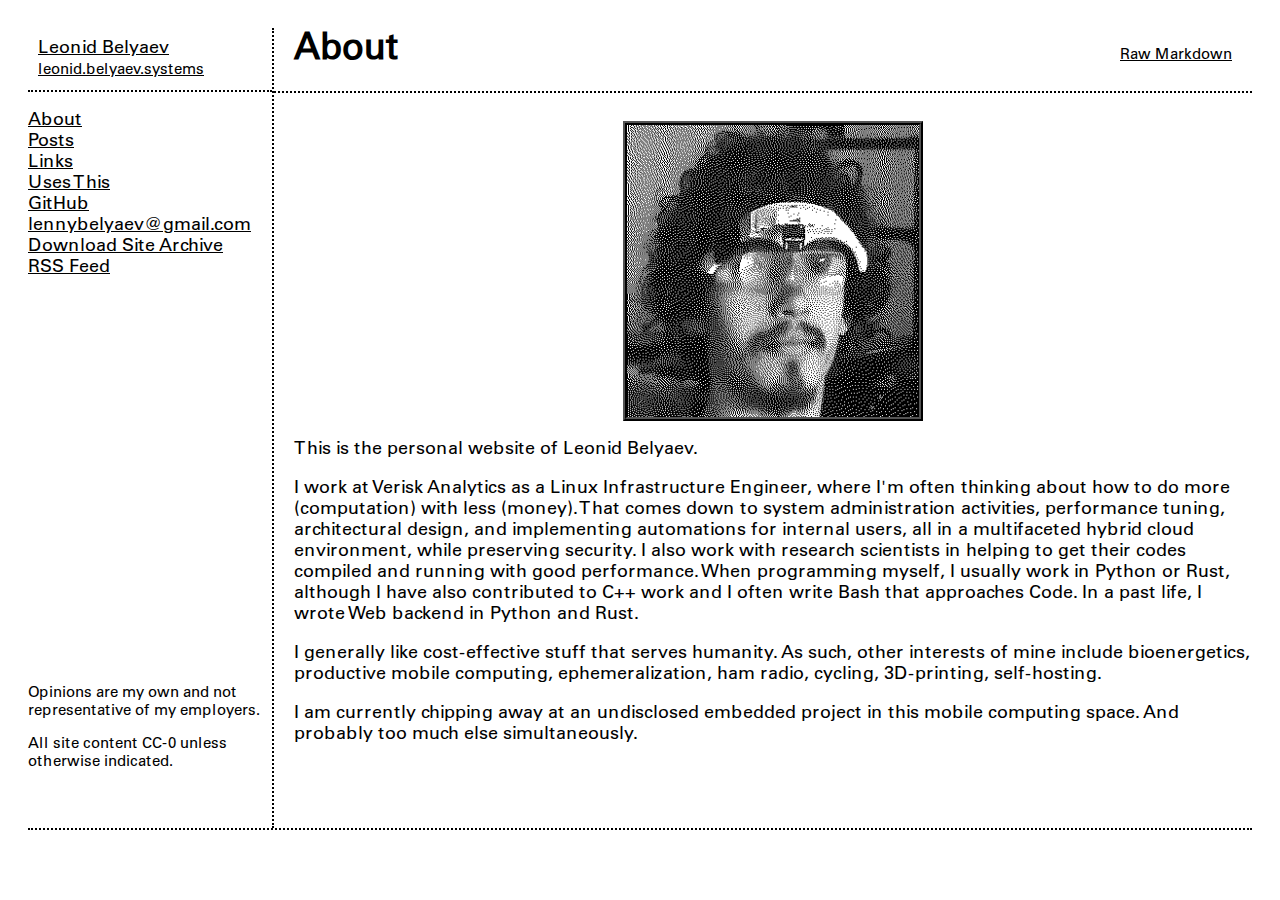
==== about.html @ d8e0aa21 "initial commit" ====
<!DOCTYPE html>
<html lang="en">
    <head>
	<meta charset="utf-8">
	<meta name="description" content="The personal website of Leonid Belyaev.">
	<meta name="author" content="Leonid Belyaev">
	<meta name="viewport" content="width=device-width, initial-scale=1.0">
	<link rel="stylesheet" href="/style.css">
	<title>About</title>
    </head>
    <body>
	<main>
	    <div class="main-container">
	    <div class="sidebar">

	<div class="bannerbox">
	<div class="namebox">
	<a href="/">
	Leonid Belyaev
	<small>
	leonid.belyaev.systems
	</small>
	</a>
	</div>
	</div>

	<nav>
	<ul>
		<li>
			<a href="/about.html">About</a>
		</li>
		<li>
			<a href="/posts.html">Posts</a>
		</li>
		<li>
			<a href="/links.html">Links</a>
		</li>
		<li>
			<a href="/uses-this.html">Uses This</a>
		</li>

		<li>
			<a href="https://github.com/aeblyve">GitHub</a>
		</li>
		<li>
			<a href="mail:lennybelyaev@gmail.com">lennybelyaev@gmail.com</a>
		</li>
		<li>
			<a href="/leonidbelyaevsystems.zip">Download Site Archive</a>
		</li>
		<li>
			<a href="/rss.xml">RSS Feed</a>
		</li>
	</ul>
	</nav>
	<div class="disclaimer">
		<small>
		<p>
		Opinions are my own and not representative of my employers.
		</p>
		</small>
		<small>
		<p>
		All site content CC-0 unless otherwise indicated.
		</p>
		</small>
	</div>


	<br/>
	<br/>
	</div>
	    <article>
	      <div class="articleheader">

		      <div class="articletitle">
			<h1>About</h1>
			<small class="raw"><a href="/about.md">Raw Markdown</a></small>
		      </div>
		
	      </div>

	      <div class="articlecontent">
		    <p>
        <style>
        @media (prefers-color-scheme: dark) {
  #LeonidBelyaev {
      filter: invert(100%);
  }

  #LeonidBelyaev:hover {
      filter: invert(100%);
  }
}
        </style>
        <style>
          #LeonidBelyaev { background-image: url('/img/cyclops-dither.png'); transition: background-image 0.5s ease-in-out; width: 300px; height: 300px; margin: 0 auto; border: 4px ridge black; background-repeat: no-contain; background-size: contain; background-size: 100% 100%;}
        </style>
        <style>
          #LeonidBelyaev:hover { background-image: url('/img/cyclops.jpeg'); animation: fade 1s; }
        </style>
        <div id="LeonidBelyaev" class=""></div>
        </p>
<p>This is the personal website of Leonid Belyaev.</p>
<p>I work at Verisk Analytics as a Linux Infrastructure Engineer, where I'm often thinking about how to do more (computation) with less (money). That comes down to system administration activities, performance tuning, architectural design, and implementing automations for internal users, all in a multifaceted hybrid cloud environment, while preserving security. I also work with research scientists in helping to get their codes compiled and running with good performance. When programming myself, I usually work in Python or Rust, although I have also contributed to C++ work and I often write Bash that approaches Code. In a past life, I wrote Web backend in Python and Rust.</p>
<p>I generally like cost-effective stuff that serves humanity. As such, other interests of mine include bioenergetics, productive mobile computing, ephemeralization, ham radio, cycling, 3D-printing, self-hosting.</p>
<p>I am currently chipping away at an undisclosed embedded project in this mobile computing space. And probably too much else simultaneously.</p>

	      

	      </div>



	    </article>
	    </div>

	</main>
    </body>
</html>
---- style.css ----
* {
    box-sizing: border-box;
}

/* Dark mode */
@media (prefers-color-scheme: dark) {
  :root {
    filter: invert(100%);
    /* Additional dark mode styles (optional) */
  }

  img {
      filter: invert(100%);
  }

  .image-transition {
      filter: invert(100%);
  }

  .image-transition:hover {
      filter: invert(100%);
  }

  .giscus {
      filter: invert(100%);
  }
}

@font-face {
  font-family: 'Univers';
  src: url('font/univers.woff2') format('woff2');
  font-style: normal;
  font-weight: 300;
}

main {
	padding: 20px;
}

.giscus {
	padding: 10px;
}

.articleheader {
    margin-bottom: 10px;
    border-bottom: 2px dotted black;
    height: 65px;
}


body {
    font-family: "Univers";
    font-size: 18px;
}

article {
    flex: 4;
    height: 800px;
}

h1 {
    margin-top: 0px;
}

article a.external::before {
    content:"{";
}

article a.external::after {
    content:"}";
}

a {
    color: #000;
}

a:hover {
    background-color: #000;
    color: #fff;
}

blockquote p {
    border-left: 1px solid grey;
    padding-left: 5px;
}

blockquote {
    margin-left: 10px;
}

header {
    align-items: center;
    display: flex;
    padding: 20px;
    background-color: white;
    border-bottom: 2px dotted black;
    height: 10%;
}

nav ul {
    padding: 0px;
}

.bannerbox {
	display: flex;
	flex-direction: row;
	padding: 10px;
        border-bottom: 2px dotted black;
}

.bannerbox .namebox {
	margin-top: auto;
	margin-bottom: 0px;
}

.articlecontent {
    padding: 0px 0px 20px 20px;
    height: 720px;
    overflow: auto;
}

.articleheader {
	padding: 0px 20px 20px 20px;
}

.sidebar {
    flex: 1;
    border-right: dotted black 2px;
    display: flex;
    flex-direction: column;
}

.sidebar-content {
    padding: 10px;
}

.main-container {
    display: flex;
    border-bottom: dotted 2px black;
    flex-direction: row;
}

@media (max-width: 1000px) {

    article {
	order: 2;
        font-size: 14px;
	height: 100%;
	padding: 0px;
    }

    .main-container {
        flex-direction: column;
	height: auto;
    }

    .sidebar {
	order: 1;
        border-top: dotted black 2px;
        border-right: dotted black 0px;
    }

    .articleheader {
	    padding: 20px;
	    height: 100%;
    }

    nav {
        border-bottom: 2px dotted black;
    }

    nav ul {
	    text-align: center;
    }

    .disclaimer {
	    display: none;
    }

    .articlecontent {
	    height: 100%
    }

    nav ul li {
	    display: inline-block;
	    margin: auto;
    }

    .sidebar-content {
        /* order: 1; */
        border-bottom: dotted black 2px;
    }

    main {
	background-color: white;
	height: auto;
    }
}

img {
    width: auto;
    margin: 0 auto;
    border: 4px ridge black;
}


@keyframes fade {
    0% {
        opacity: 1;
    }
    50% {
        opacity: 0.5;
    }
    100% {
        opacity: 1;
    }
}

.image-transition:hover {
    animation: fade 1s; /* Add animation property */
}

.articleheader .articletitle {
    display: flex;
    align-items: baseline;
}

.articleheader h1 {
    margin: 0px;
}

.articleheader .raw {
    margin-left: auto;
}

ul {
    list-style: none;
    padding: 5px;
}

.disclaimer {
	margin-top: auto;
}
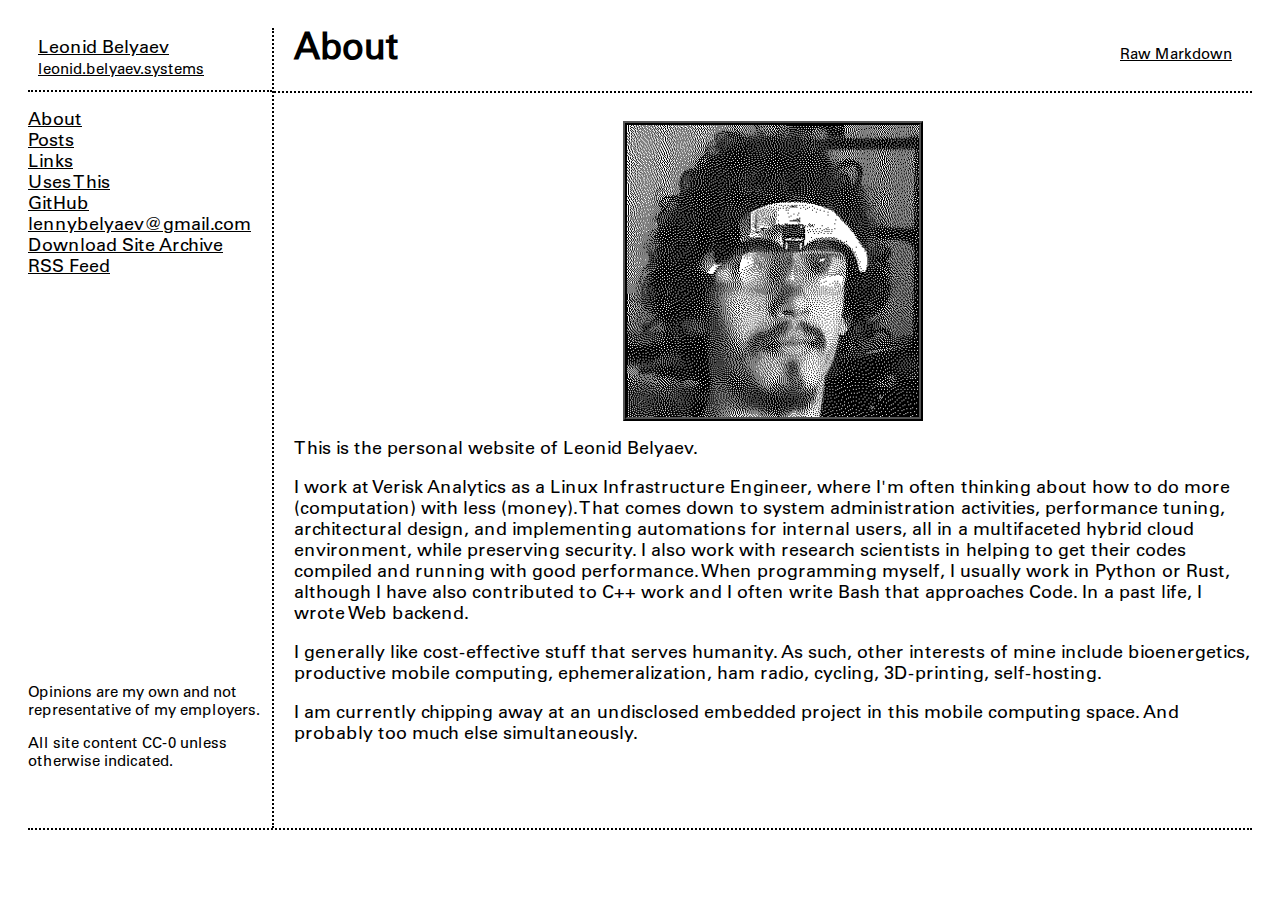
==== commit ff55127d: "better about wording" ====
--- a/about.html
+++ b/about.html
@@ -102,7 +102,7 @@
         <div id="LeonidBelyaev" class=""></div>
         </p>
 <p>This is the personal website of Leonid Belyaev.</p>
-<p>I work at Verisk Analytics as a Linux Infrastructure Engineer, where I'm often thinking about how to do more (computation) with less (money). That comes down to system administration activities, performance tuning, architectural design, and implementing automations for internal users, all in a multifaceted hybrid cloud environment, while preserving security. I also work with research scientists in helping to get their codes compiled and running with good performance. When programming myself, I usually work in Python or Rust, although I have also contributed to C++ work and I often write Bash that approaches Code. In a past life, I wrote Web backend in Python and Rust.</p>
+<p>I work at Verisk Analytics as a Linux Infrastructure Engineer, where I'm often thinking about how to do more (computation) with less (money). That comes down to system administration activities, performance tuning, architectural design, and implementing automations for internal users, all in a multifaceted hybrid cloud environment, while preserving security. I also work with research scientists in helping to get their codes compiled and running with good performance. When programming myself, I usually work in Python or Rust, although I have also contributed to C++ work and I often write Bash that approaches Code. In a past life, I wrote Web backend.</p>
 <p>I generally like cost-effective stuff that serves humanity. As such, other interests of mine include bioenergetics, productive mobile computing, ephemeralization, ham radio, cycling, 3D-printing, self-hosting.</p>
 <p>I am currently chipping away at an undisclosed embedded project in this mobile computing space. And probably too much else simultaneously.</p>
 
